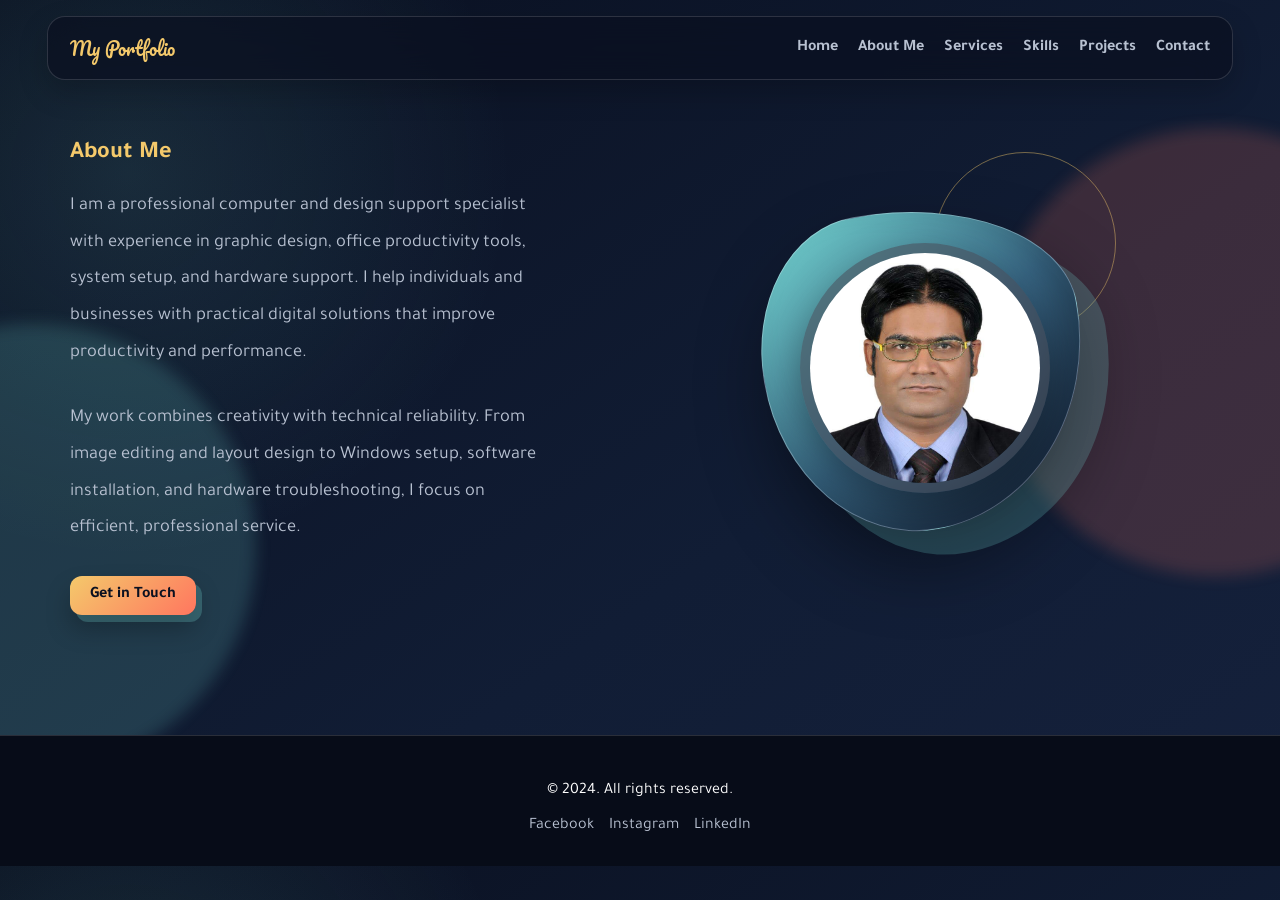
==== about.html @ bf4ca636 "Convert portfolio into multi-page website" ====
<!DOCTYPE html>
<html lang="en">
<head>
    <meta charset="UTF-8">
    <meta name="viewport" content="width=device-width, initial-scale=1.0">
    <title>About Me | My Portfolio</title>
    <link rel="stylesheet" href="style.css">
    <link href="https://fonts.googleapis.com/css2?family=Tajawal:wght@400;700&family=Pacifico&display=swap" rel="stylesheet">
</head>
<body>
    <header>
        <div class="container">
            <a href="index.html" class="logo">My Portfolio</a>
            <nav>
                <ul>
                    <li><a href="index.html">Home</a></li>
                    <li><a href="about.html">About Me</a></li>
                    <li><a href="services.html">Services</a></li>
                    <li><a href="skills.html">Skills</a></li>
                    <li><a href="projects.html">Projects</a></li>
                    <li><a href="contact.html">Contact</a></li>
                </ul>
            </nav>
        </div>
    </header>

    <main>
        <section class="section">
            <div class="container about-content">
                <div class="about-text">
                    <h2>About Me</h2>
                    <p>I am a professional computer and design support specialist with experience in graphic design, office productivity tools, system setup, and hardware support. I help individuals and businesses with practical digital solutions that improve productivity and performance.</p>
                    <p>My work combines creativity with technical reliability. From image editing and layout design to Windows setup, software installation, and hardware troubleshooting, I focus on efficient, professional service.</p>
                    <a href="contact.html" class="btn">Get in Touch</a>
                </div>
                <div class="about-image animated-float">
                    <img src="Profile.png" alt="Profile photo">
                </div>
            </div>
        </section>
    </main>

    <footer>
        <div class="container">
            <p>&copy; 2024. All rights reserved.</p>
            <div class="social-links">
                <a href="#">Facebook</a>
                <a href="#">Instagram</a>
                <a href="#">LinkedIn</a>
            </div>
        </div>
    </footer>
</body>
</html>
---- style.css ----
/* جنرل اسٹائل */
:root {
    --primary-color: #f7b733; /* سنہری پیلا */
    --secondary-color: #333; /* گہرا خاکستری */
    --background-color: #fdfdfd; /* ہلکا سفید */
    --text-color: #2c3e50;
    --card-shadow: 0 4px 6px rgba(0, 0, 0, 0.1);
    --border-radius: 12px;
}

body {
    font-family: 'Tajawal', sans-serif;
    margin: 0;
    padding: 0;
    background-color: var(--background-color);
    color: var(--text-color);
}

.rtl {
    direction: rtl; /* دائیں سے بائیں ترتیب (اردو کے لیے) */
}

/* کنٹینر */
.container {
    max-width: 1200px;
    margin: 0 auto;
    padding: 0 20px;
}

/* ہیڈر */
header {
    background-color: var(--secondary-color);
    color: white;
    padding: 15px 0;
    position: fixed;
    width: 100%;
    top: 0;
    z-index: 1000;
}

header .logo {
    font-family: 'Pacifico', cursive;
    font-size: 24px;
    text-decoration: none;
    color: var(--primary-color);
}

nav ul {
    list-style: none;
    margin: 0;
    padding: 0;
    display: flex;
    gap: 20px;
}

nav a {
    text-decoration: none;
    color: white;
    font-weight: bold;
    transition: color 0.3s;
}

nav a:hover {
    color: var(--primary-color);
}

/* سیکشن اسٹائل */
.section {
    padding: 100px 0;
}

.section-title {
    text-align: center;
    font-size: 32px;
    margin-bottom: 50px;
}

/* ہیرو سیکشن */
#hero {
    background-color: #fdfdfd;
}

.hero-content {
    display: flex;
    align-items: center;
    gap: 40px;
}

.hero-image img, .about-image img {
    max-width: 100%;
    border-radius: var(--border-radius);
    box-shadow: var(--card-shadow);
}

.hero-text h1 {
    font-size: 48px;
    margin-bottom: 10px;
}

.hero-text p {
    font-size: 18px;
}

/* میرے بارے میں */
#about {
    background-color: #f9f9f9;
}

.about-content {
    display: flex;
    align-items: center;
    gap: 40px;
}

/* گریڈ اور کارڈ اسٹائل */
.card {
    background-color: white;
    padding: 20px;
    border-radius: var(--border-radius);
    box-shadow: var(--card-shadow);
    text-align: center;
    transition: transform 0.3s ease, box-shadow 0.3s ease;
}

.card:hover {
    transform: translateY(-5px);
    box-shadow: 0 8px 15px rgba(0, 0, 0, 0.2);
}

/* سروسز اور مہارتیں */
.services-grid, .projects-grid {
    display: grid;
    grid-template-columns: repeat(auto-fit, minmax(280px, 1fr));
    gap: 30px;
}

.service-item img, .project-item img {
    max-width: 80px;
    margin-bottom: 15px;
}

.skills-grid {
    display: flex;
    flex-wrap: wrap;
    gap: 15px;
    justify-content: center;
}

.skill-item {
    background-color: var(--primary-color);
    color: var(--secondary-color);
    font-weight: bold;
    padding: 10px 20px;
    border-radius: 20px;
}

/* رابطہ کریں (فارم) */
form {
    display: flex;
    flex-direction: column;
    gap: 15px;
    max-width: 600px;
    margin: 0 auto;
}

form input, form textarea {
    padding: 12px;
    border-radius: var(--border-radius);
    border: 2px solid #ccc;
}

/* بٹن اسٹائل */
.btn, .link-btn {
    display: inline-block;
    background-color: var(--primary-color);
    color: var(--secondary-color);
    padding: 10px 20px;
    border-radius: 20px;
    text-decoration: none;
    font-weight: bold;
    transition: background-color 0.3s ease, transform 0.2s ease;
    border: none;
    cursor: pointer;
}

.btn:hover, .link-btn:hover {
    background-color: #e6a71c;
    transform: scale(1.05);
}

/* فوٹر */
footer {
    background-color: var(--secondary-color);
    color: white;
    padding: 30px 0;
    text-align: center;
}

.social-links {
    margin-top: 15px;
    display: flex;
    justify-content: center;
    gap: 15px;
}

.social-links a {
    color: white;
    text-decoration: none;
}

/* اینیمیشنز */
@keyframes float {
    0% { transform: translatey(0px); }
    50% { transform: translatey(-15px); }
    100% { transform: translatey(0px); }
}

.animated-float img {
    animation: float 4s ease-in-out infinite;
}

/* موبائل کے لیے ریسپانسیو ڈیزائن */
@media (max-width: 768px) {
    .hero-content, .about-content {
        flex-direction: column;
        text-align: center;
    }

    .hero-text h1 {
        font-size: 32px;
    }
}

/* 3D visual layer */
:root {
    --night: #0a1020;
    --panel: rgb(19 29 51 / 78%);
    --line: rgb(255 255 255 / 14%);
    --coral: #ff765f;
    --gold: #f4c96b;
    --cyan: #74d7d2;
    --depth: 0 28px 70px rgb(0 0 0 / 35%);
}

html {
    scroll-behavior: smooth;
}

body {
    min-width: 320px;
    overflow-x: hidden;
    color: #f7f4ee;
    background: var(--night);
    background-image: radial-gradient(circle at 10% 20%, rgb(116 215 210 / 12%), transparent 24rem), linear-gradient(145deg, #0a1020, #111d35 60%, #15213c);
}

body::before,
body::after {
    position: fixed;
    z-index: -1;
    width: 28rem;
    height: 28rem;
    border-radius: 50%;
    content: '';
    filter: blur(8px);
    opacity: .18;
    pointer-events: none;
}

body::before {
    top: 8rem;
    right: -10rem;
    background: var(--coral);
}

body::after {
    bottom: 8rem;
    left: -12rem;
    background: var(--cyan);
}

.container {
    width: min(1140px, calc(100% - 40px));
}

header {
    top: 16px;
    right: 0;
    left: 0;
    width: auto;
    padding: 0;
    background: transparent;
}

header .container {
    display: flex;
    align-items: center;
    justify-content: space-between;
    gap: 24px;
    padding: 15px 22px;
    border: 1px solid var(--line);
    border-radius: 18px;
    background: rgb(10 16 32 / 72%);
    box-shadow: 0 12px 30px rgb(0 0 0 / 20%);
    backdrop-filter: blur(18px);
}

header .logo {
    color: var(--gold);
    font-size: 1.15rem;
}

nav a,
.social-links a {
    color: #b8c1d1;
    transition: color .25s ease;
}

nav a:hover,
.social-links a:hover {
    color: var(--gold);
}

.section {
    position: relative;
    padding: 120px 0;
}

#hero {
    min-height: 100vh;
    display: grid;
    align-items: center;
    padding-top: 170px;
    background: transparent;
}

.hero-content,
.about-content {
    display: grid;
    grid-template-columns: .9fr 1.1fr;
    align-items: center;
    gap: clamp(40px, 8vw, 110px);
}

.hero-text h1 {
    max-width: 680px;
    margin: 0 0 20px;
    color: #f7f4ee;
    font-size: clamp(2.7rem, 6vw, 5.8rem);
    line-height: 1.1;
}

.hero-text p,
.about-text p,
#contact > .container > p {
    max-width: 620px;
    margin: 0 0 28px;
    color: #b8c1d1;
    font-size: 1.15rem;
    line-height: 2;
}

.hero-image,
.about-image {
    position: relative;
    min-height: 330px;
    display: grid;
    place-items: center;
    isolation: isolate;
}

.hero-image::before,
.about-image::before {
    position: absolute;
    width: min(320px, 75vw);
    aspect-ratio: 1;
    border: 1px solid rgb(255 255 255 / 25%);
    border-radius: 36% 64% 55% 45% / 46% 38% 62% 54%;
    background: linear-gradient(145deg, var(--coral), #9e485e 52%, #283d66);
    box-shadow: 24px 28px 0 rgb(116 215 210 / 22%), inset -22px -26px 40px rgb(0 0 0 / 24%), 0 35px 70px rgb(0 0 0 / 40%);
    content: '';
    transform: rotate(-10deg);
    animation: morph 10s ease-in-out infinite;
}

.hero-image::after,
.about-image::after {
    position: absolute;
    z-index: -1;
    width: 180px;
    aspect-ratio: 1;
    border: 1px solid rgb(244 201 107 / 45%);
    border-radius: 50%;
    content: '';
    transform: translate(100px, -125px);
}

.hero-image img,
.about-image img {
    position: relative;
    z-index: 1;
    width: 230px;
    height: 230px;
    object-fit: cover;
    border: 10px solid rgb(255 255 255 / 15%);
    border-radius: 50%;
    background: rgb(10 16 32 / 52%);
    box-shadow: 0 18px 40px rgb(0 0 0 / 35%);
}

.about-image::before {
    background: linear-gradient(145deg, var(--cyan), #386684 52%, #15213c);
}

.section-title {
    color: #f7f4ee;
    font-size: clamp(2rem, 4vw, 3.5rem);
}

#about,
#skills,
#services,
#projects,
#contact {
    background: transparent;
}

.about-text h2 {
    color: var(--gold);
}

.card {
    overflow: hidden;
    border: 1px solid var(--line);
    border-radius: 24px;
    background: linear-gradient(145deg, rgb(30 44 73 / 88%), rgb(15 24 43 / 88%));
    box-shadow: var(--depth);
    transform: perspective(900px) rotateX(0) rotateY(0) translateY(0);
    transition: transform .35s ease, border-color .35s ease, box-shadow .35s ease;
}

.card::before {
    position: absolute;
    top: -80px;
    left: -50px;
    width: 150px;
    height: 150px;
    border-radius: 50%;
    background: rgb(116 215 210 / 16%);
    content: '';
    filter: blur(4px);
}

.card:hover {
    border-color: rgb(244 201 107 / 65%);
    box-shadow: 0 35px 80px rgb(0 0 0 / 46%);
    transform: perspective(900px) rotateX(4deg) rotateY(-3deg) translateY(-10px);
}

.service-item img,
.project-item img {
    width: 92px;
    height: 92px;
    border-radius: 22px;
    background: linear-gradient(135deg, var(--coral), var(--gold));
    box-shadow: 8px 10px 0 rgb(116 215 210 / 22%), 0 15px 24px rgb(0 0 0 / 25%);
    object-fit: cover;
}

.card h3 {
    color: #f7f4ee;
}

.card p {
    color: #b8c1d1;
}

.skill-item {
    color: var(--night);
    background: linear-gradient(135deg, var(--gold), #fff0ac);
    box-shadow: 8px 8px 0 rgb(255 118 95 / 24%), 0 18px 28px rgb(0 0 0 / 28%);
}

form input,
form textarea {
    border: 1px solid var(--line);
    color: #f7f4ee;
    background: rgb(30 44 73 / 72%);
}

form input:focus,
form textarea:focus {
    border-color: var(--cyan);
    outline: 0;
    box-shadow: 0 0 0 4px rgb(116 215 210 / 12%);
}

.btn,
.link-btn {
    border-radius: 12px;
    color: var(--night);
    background: linear-gradient(135deg, var(--gold), var(--coral));
    box-shadow: 6px 7px 0 rgb(116 215 210 / 25%), 0 14px 24px rgb(0 0 0 / 25%);
}

.btn:hover,
.link-btn:hover {
    background: linear-gradient(135deg, #ffe49a, #ff9a87);
    box-shadow: 3px 4px 0 rgb(116 215 210 / 25%), 0 18px 30px rgb(0 0 0 / 35%);
    transform: translate(3px, 3px);
}

footer {
    border-top: 1px solid var(--line);
    background: #070c18;
}

@keyframes morph {
    0%, 100% { border-radius: 36% 64% 55% 45% / 46% 38% 62% 54%; }
    50% { border-radius: 62% 38% 42% 58% / 52% 60% 40% 48%; }
}

@media (max-width: 768px) {
    header .container {
        align-items: flex-start;
        flex-direction: column;
        gap: 10px;
    }

    #hero {
        padding-top: 210px;
    }

    .hero-content,
    .about-content {
        grid-template-columns: 1fr;
        gap: 45px;
    }

    .hero-text,
    .about-text {
        text-align: center;
    }

    .hero-text p,
    .about-text p {
        margin-right: auto;
        margin-left: auto;
    }

    .hero-image,
    .about-image {
        min-height: 270px;
        order: -1;
    }
}
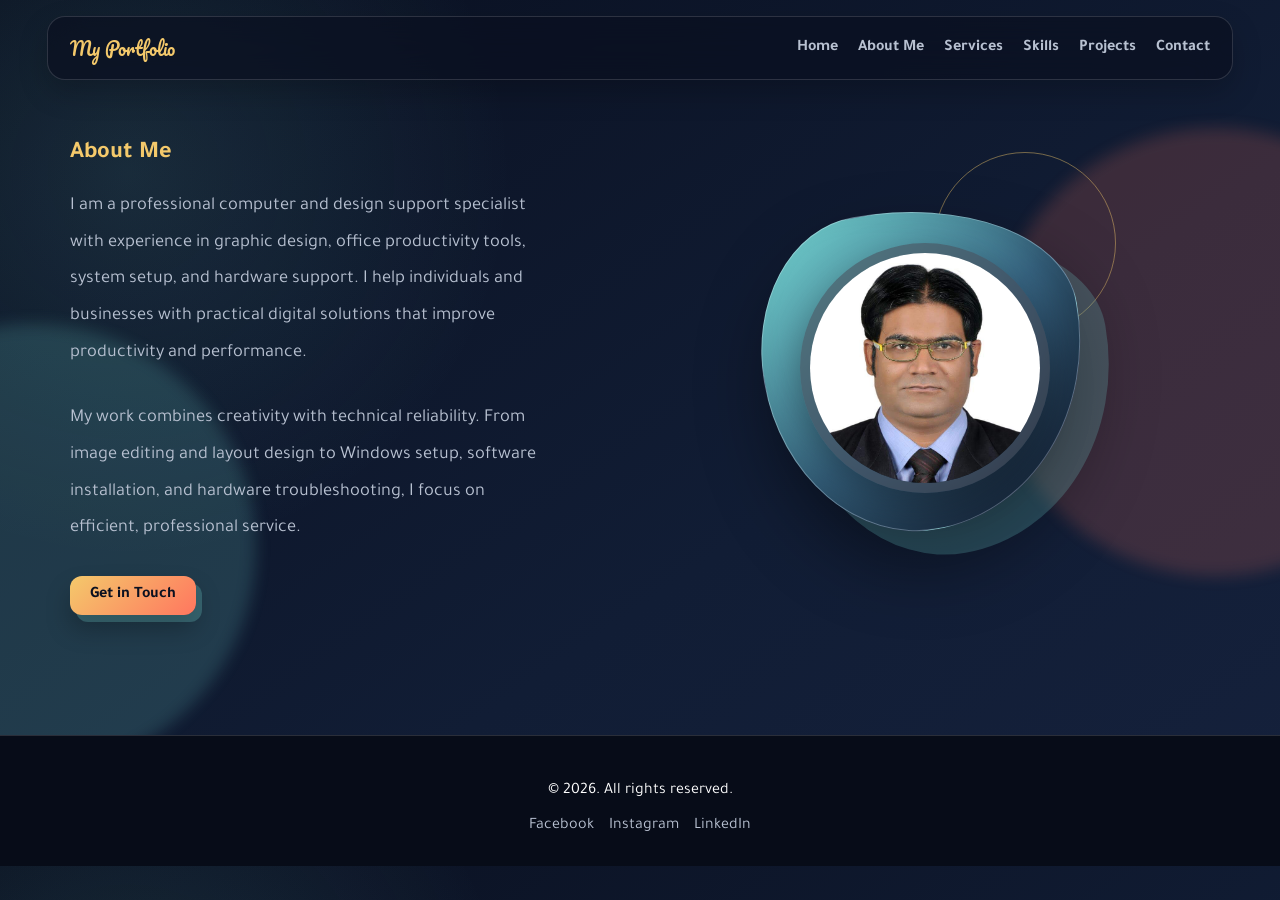
==== commit 77d7e3ee: "Update footer year to current year" ====
--- a/about.html
+++ b/about.html
@@ -42,7 +42,7 @@
 
     <footer>
         <div class="container">
-            <p>&copy; 2024. All rights reserved.</p>
+            <p>&copy; 2026. All rights reserved.</p>
             <div class="social-links">
                 <a href="#">Facebook</a>
                 <a href="#">Instagram</a>
